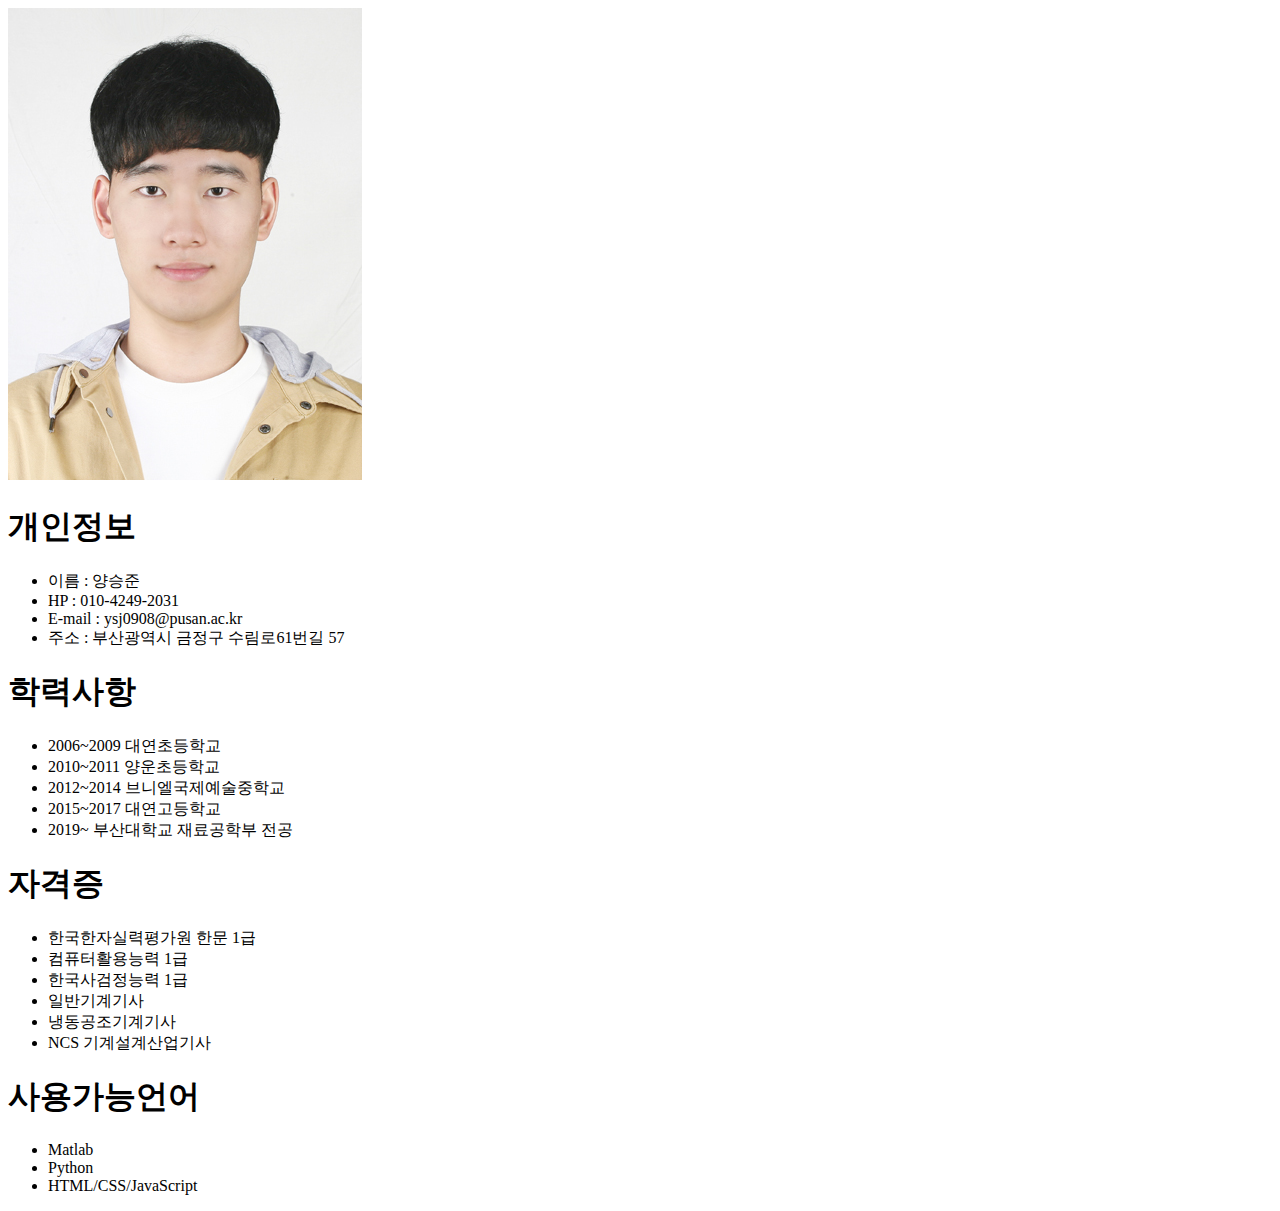
==== 자기소개.html @ 9727a6e7 "initial commit" ====
<!DOCTYPE html>
<html lang="ko">

<head>
    <meta charset="UTF-8">
    <meta name="viewport" content="width=device-width, initial-scale=1.0">
    <title>본인소개</title>
</head>

<body>
    <div>
        <img src="./image/KakaoTalk_Moim_5kJbEe1vnsCkO2Ox4Q6fTMo0uRfItA.jpg" </div>
        <div>
            <h1>개인정보</h1>
            <ul>
                <li>이름 : 양승준</li>
                <li>HP : 010-4249-2031</li>
                <li>E-mail : ysj0908@pusan.ac.kr</li>
                <li>주소 : 부산광역시 금정구 수림로61번길 57</li>
            </ul>
        </div>
        
        <div>
            <h1>학력사항</h1>
            <ul>
                <li>2006~2009 대연초등학교</li>
                <li>2010~2011 양운초등학교</li>
                <li>2012~2014 브니엘국제예술중학교</li>
                <li>2015~2017 대연고등학교</li>
                <li>2019~ 부산대학교 재료공학부 전공</li>
            </ul>
        </div>

        <div>
            <h1>자격증</h1>
            <ul>
                <li>한국한자실력평가원 한문 1급</li>
                <li>컴퓨터활용능력 1급</li>
                <li>한국사검정능력 1급</li>
                <li>일반기계기사</li>
                <li>냉동공조기계기사</li>
                <li>NCS 기계설계산업기사</li>
            </ul>
        </div>

        <div>
            <h1>사용가능언어</h1>
            <ul>
                <li>Matlab</li>
                <li>Python</li>
                <li>HTML/CSS/JavaScript</li>
            </ul>
        </div>


</body>

</html>
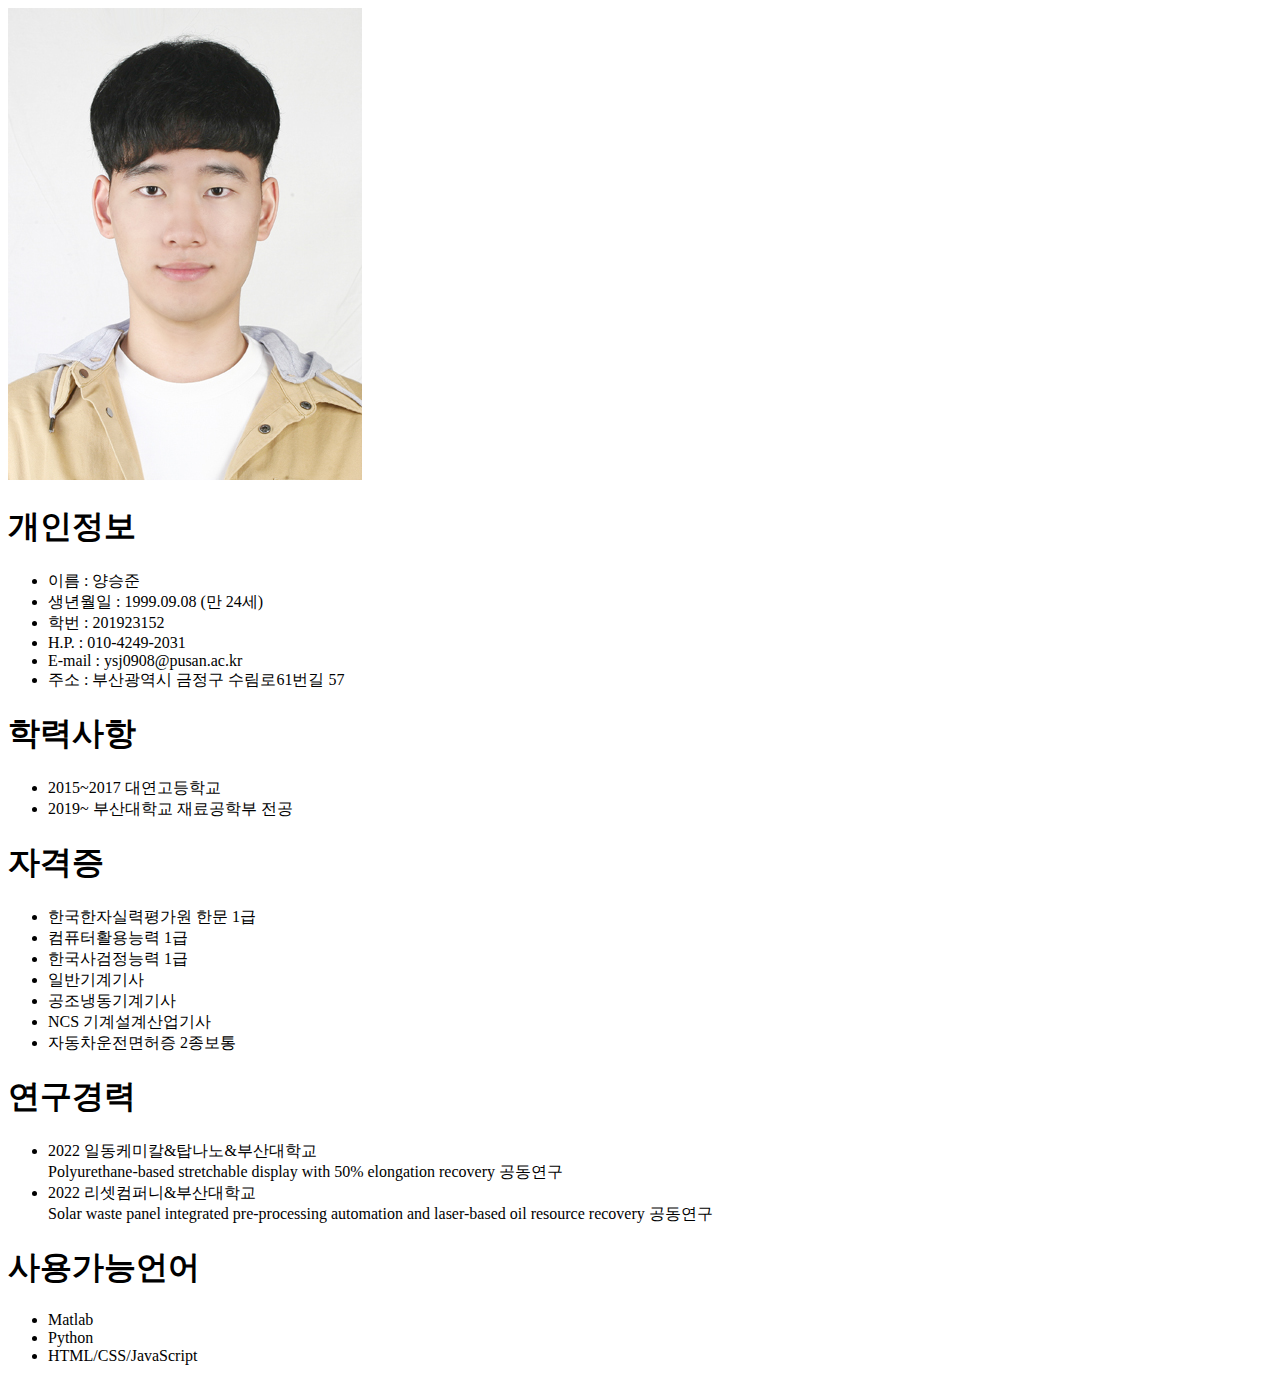
==== commit 4010ccdf: "Add introduction page" ====
--- a/자기소개.html
+++ b/자기소개.html
@@ -14,7 +14,9 @@
             <h1>개인정보</h1>
             <ul>
                 <li>이름 : 양승준</li>
-                <li>HP : 010-4249-2031</li>
+                <li>생년월일 : 1999.09.08 (만 24세)</li>
+                <li>학번 : 201923152</li>
+                <li>H.P. : 010-4249-2031</li>
                 <li>E-mail : ysj0908@pusan.ac.kr</li>
                 <li>주소 : 부산광역시 금정구 수림로61번길 57</li>
             </ul>
@@ -23,9 +25,6 @@
         <div>
             <h1>학력사항</h1>
             <ul>
-                <li>2006~2009 대연초등학교</li>
-                <li>2010~2011 양운초등학교</li>
-                <li>2012~2014 브니엘국제예술중학교</li>
                 <li>2015~2017 대연고등학교</li>
                 <li>2019~ 부산대학교 재료공학부 전공</li>
             </ul>
@@ -38,8 +37,17 @@
                 <li>컴퓨터활용능력 1급</li>
                 <li>한국사검정능력 1급</li>
                 <li>일반기계기사</li>
-                <li>냉동공조기계기사</li>
+                <li>공조냉동기계기사</li>
                 <li>NCS 기계설계산업기사</li>
+                <li>자동차운전면허증 2종보통</li>
+            </ul>
+        </div>
+
+        <div>
+            <h1>연구경력</h1>
+            <ul>
+                <li>2022 일동케미칼&탑나노&부산대학교<br>Polyurethane-based stretchable display with 50% elongation recovery 공동연구</li>
+                <li>2022 리셋컴퍼니&부산대학교<br>Solar waste panel integrated pre-processing automation and laser-based oil resource recovery 공동연구</li>
             </ul>
         </div>
 
